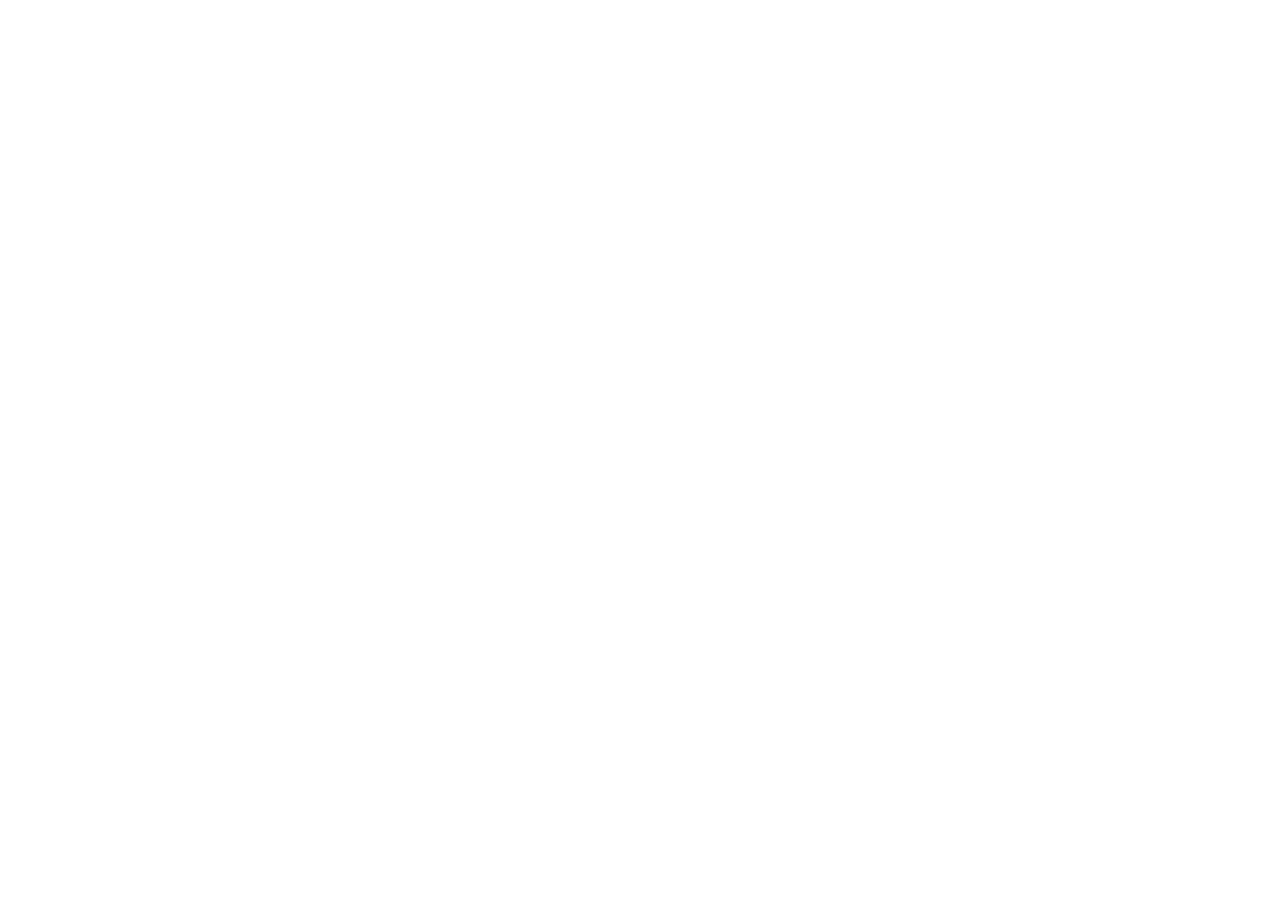
==== index.html @ 96f39796 "criação da página pricipal" ====
<!DOCTYPE html>
<html lang="pt-br">
<head>
    <meta charset="UTF-8">
    <meta name="viewport" content="width=device-width, initial-scale=1.0">
    <link rel="shortcut icon" href="favicon.ico" type="image/x-icon">
    <title>Projeto redes sociais</title>
</head>
<body>
    
</body>
</html>
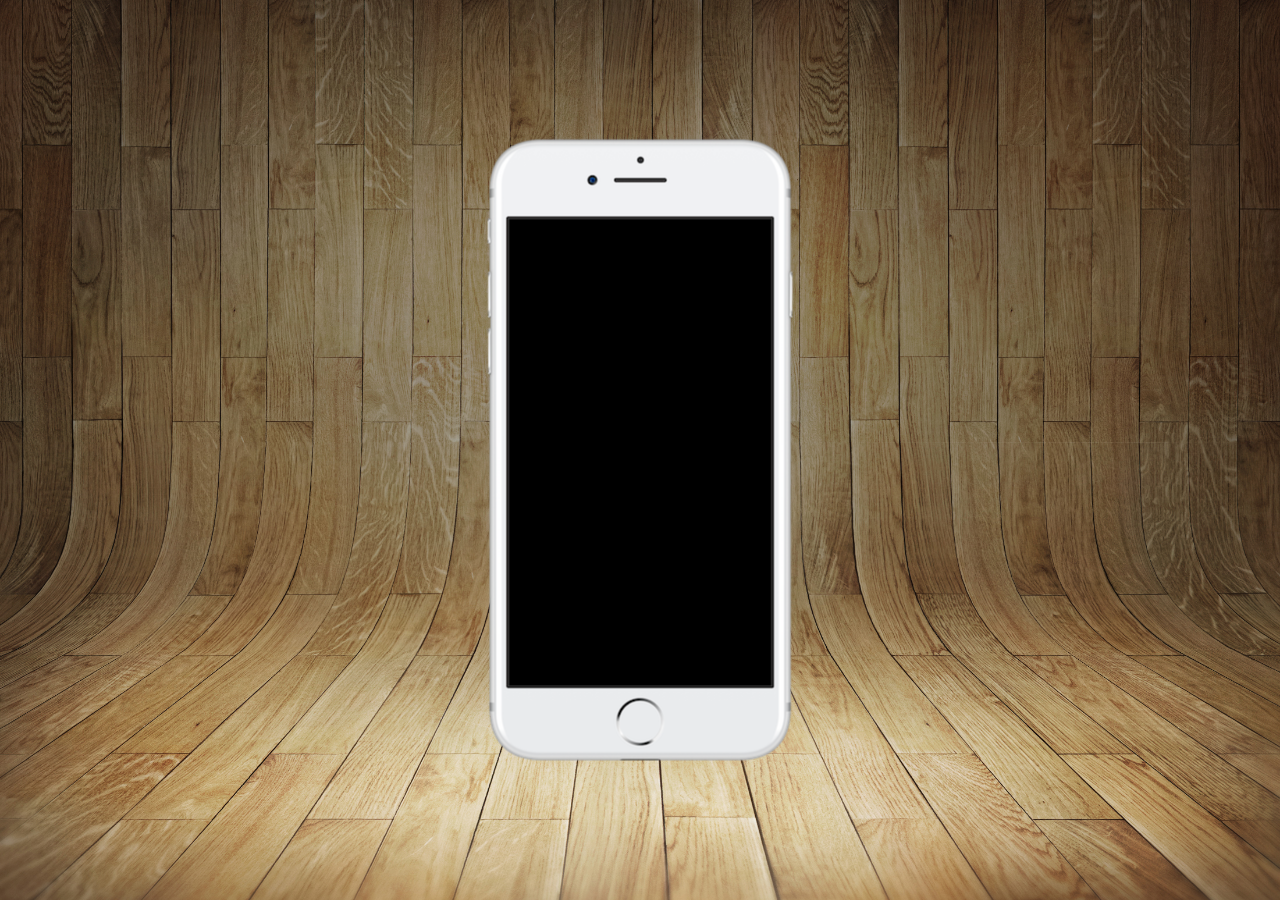
==== commit 791798b7: "atualização 01" ====
--- a/index.html
+++ b/index.html
@@ -4,9 +4,17 @@
     <meta charset="UTF-8">
     <meta name="viewport" content="width=device-width, initial-scale=1.0">
     <link rel="shortcut icon" href="favicon.ico" type="image/x-icon">
+    <link rel="stylesheet" href="estilos/style.css">
     <title>Projeto redes sociais</title>
 </head>
 <body>
-    
+    <main>
+        <section id="telefone">
+
+        </section>
+        <section id="redes-sociais">
+
+        </section>
+    </main>
 </body>
 </html>--- a/estilos/style.css
+++ b/estilos/style.css
@@ -0,0 +1,36 @@
+@charset "UTF-8";
+
+* {
+    margin: 0px;
+    padding: 0px;
+    font-family: Arial, Helvetica, sans-serif;
+}
+
+html,body {
+    height: 100vh;
+    width: 100vw;
+    background-color: black;
+}
+
+body {
+    background: url(../imagens/fundo-madeira.jpg) no-repeat;
+    background-size: cover;
+    background-attachment: fixed;
+}
+
+main {
+    height: 100vh;
+    position: relative;
+    
+}
+
+section#telefone {
+    position: absolute;
+    top: 50%;
+    left: 50%;
+    transform: translate(-50%, -50%);
+
+    height: 627px;
+    width: 311px;
+    background: url(../imagens/frame-iphone.png) no-repeat;
+}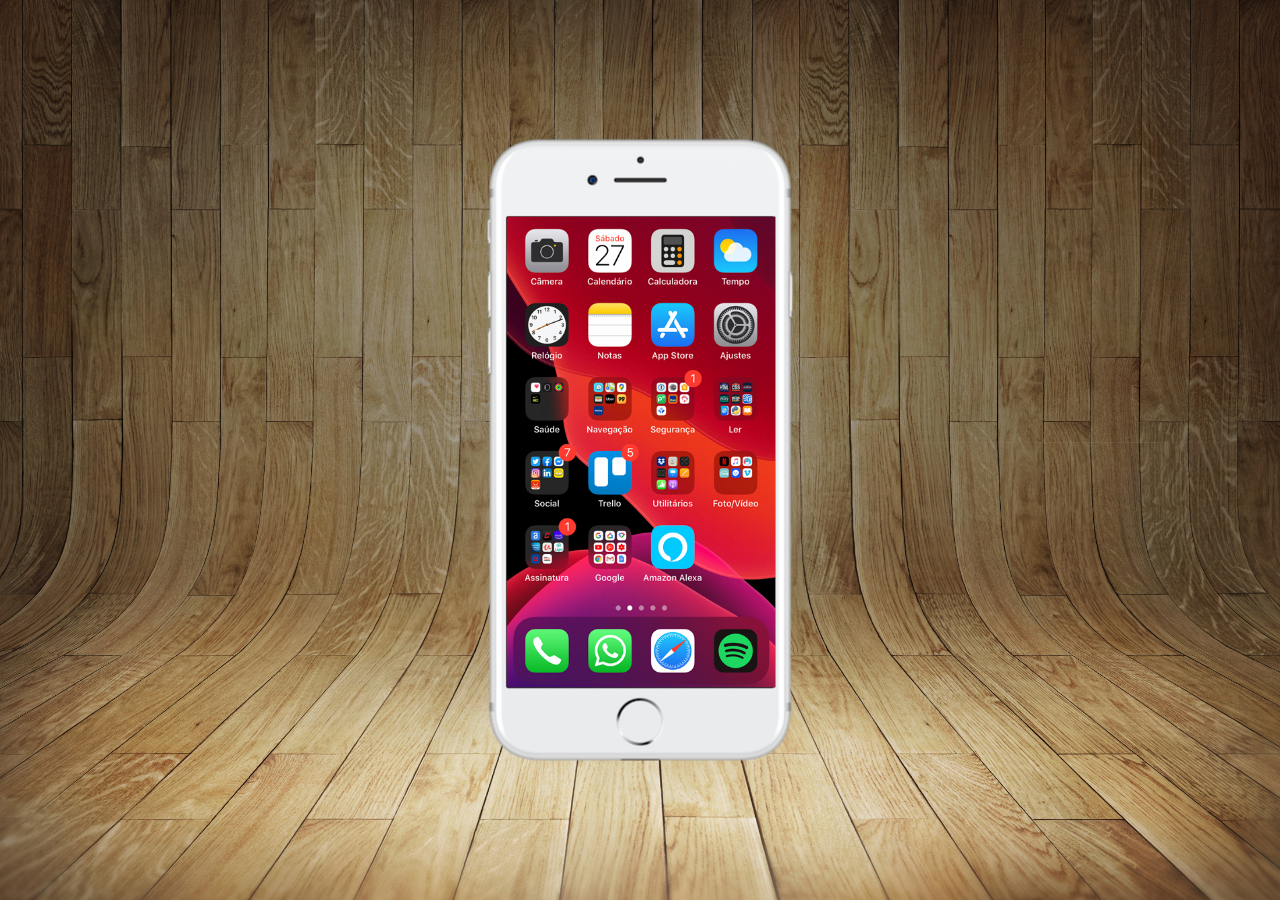
==== commit 00f03778: "exercicio de iframe" ====
--- a/index.html
+++ b/index.html
@@ -10,7 +10,7 @@
 <body>
     <main>
         <section id="telefone">
-
+            <iframe src="home.html" name="tela" id="tela" frameborder="0"></iframe>
         </section>
         <section id="redes-sociais">
 
--- a/estilos/style.css
+++ b/estilos/style.css
@@ -33,4 +33,12 @@
     height: 627px;
     width: 311px;
     background: url(../imagens/frame-iphone.png) no-repeat;
+}
+
+iframe#tela {
+    position: relative;
+    top: 80px;
+    left: 22px;
+    width: 269px;
+    height: 471px;
 }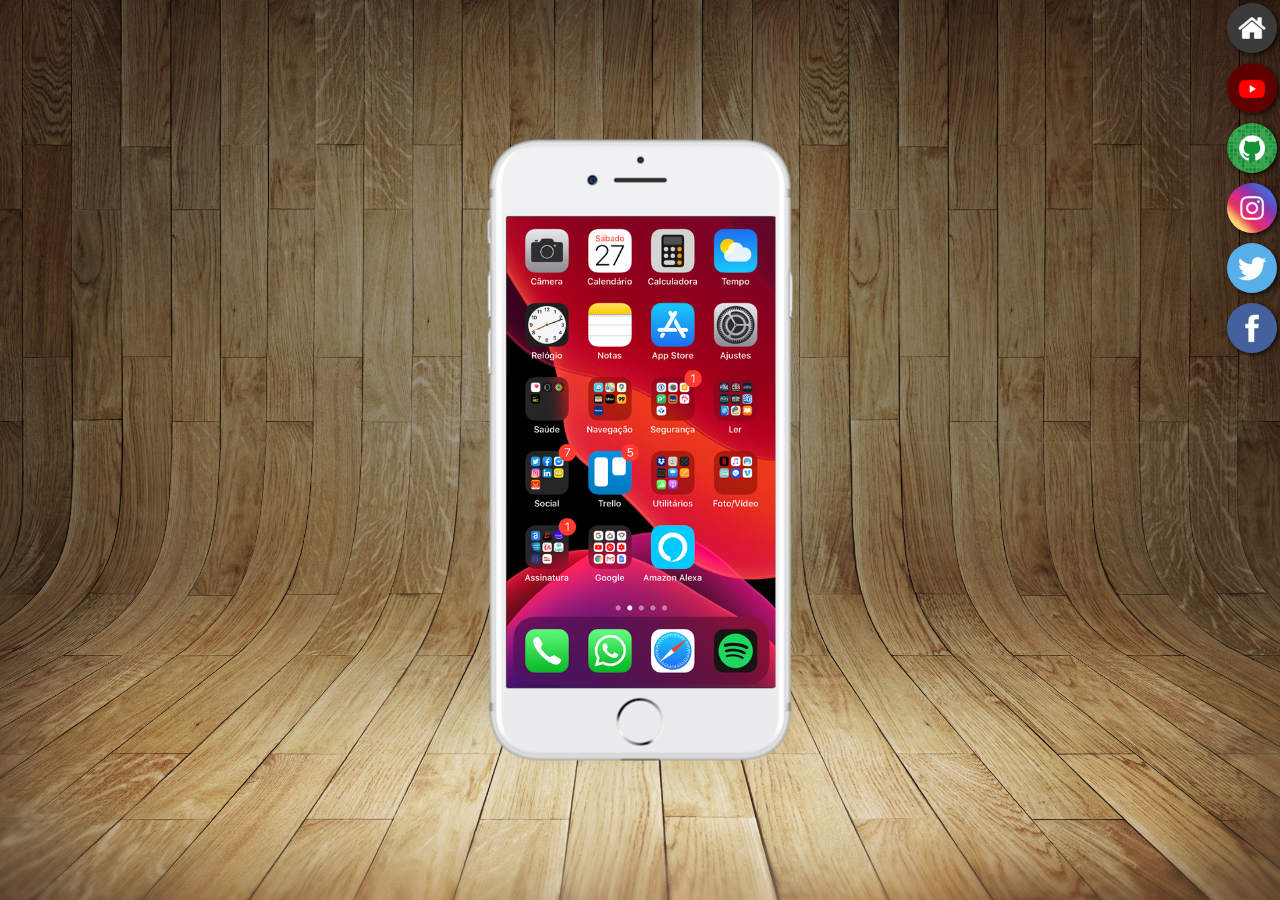
==== commit b581876c: "botões locais" ====
--- a/index.html
+++ b/index.html
@@ -13,7 +13,12 @@
             <iframe src="home.html" name="tela" id="tela" frameborder="0"></iframe>
         </section>
         <section id="redes-sociais">
-
+            <a href="#" target="tela"><img src="imagens/logo-home.jpg" alt="Home"></a><br>
+            <a href="#" target="tela"><img src="imagens/logo-youtube.jpg" alt="Home"></a><br>
+            <a href="#" target="tela"><img src="imagens/logo-github.jpg" alt="Home"></a><br>
+            <a href="#" target="tela"><img src="imagens/logo-instagram.jpg" alt="Home"></a><br>
+            <a href="#" target="tela"><img src="imagens/logo-twitter.jpg" alt="Home"></a><br>
+            <a href="#" target="tela"><img src="imagens/logo-facebook.jpg" alt="Home"></a>
         </section>
     </main>
 </body>
--- a/estilos/style.css
+++ b/estilos/style.css
@@ -41,4 +41,23 @@
     left: 22px;
     width: 269px;
     height: 471px;
+}
+
+section#redes-sociais img {
+    width: 50px;
+    margin: 3px;
+    border-radius: 50%;
+    box-shadow: 2px 2px 5px rgba(0, 0, 0, 0.726);
+    box-sizing: border-box;
+}
+
+section#redes-sociais {
+    text-align: right;
+}
+
+section#redes-sociais img:hover {
+    border: 2px solid rgba(0, 0, 0, 0.726);
+    transform: translate(-3px, -3px);
+    box-shadow: 5px 5px 10px black ;
+    transition: transform 1s;
 }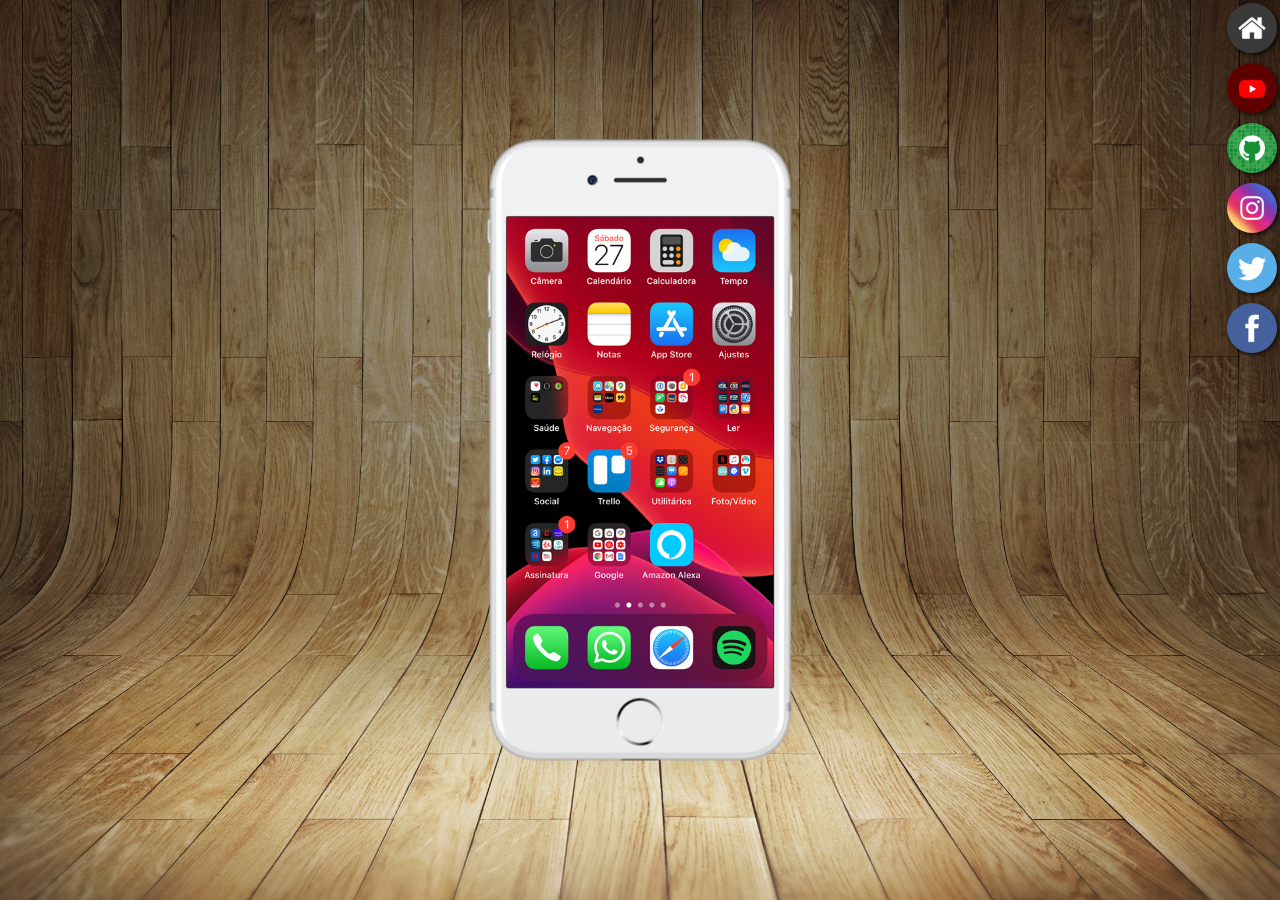
==== commit 595aec5e: "colocando links" ====
--- a/index.html
+++ b/index.html
@@ -13,12 +13,12 @@
             <iframe src="home.html" name="tela" id="tela" frameborder="0"></iframe>
         </section>
         <section id="redes-sociais">
-            <a href="#" target="tela"><img src="imagens/logo-home.jpg" alt="Home"></a><br>
-            <a href="#" target="tela"><img src="imagens/logo-youtube.jpg" alt="Home"></a><br>
-            <a href="#" target="tela"><img src="imagens/logo-github.jpg" alt="Home"></a><br>
-            <a href="#" target="tela"><img src="imagens/logo-instagram.jpg" alt="Home"></a><br>
+            <a href="home.html" target="tela"><img src="imagens/logo-home.jpg" alt="Home"></a><br>
+            <a href="youtube.html" target="tela"><img src="imagens/logo-youtube.jpg" alt="Home"></a><br>
+            <a href="github.html" target="tela"><img src="imagens/logo-github.jpg" alt="Home"></a><br>
+            <a href="instagram.html" target="tela"><img src="imagens/logo-instagram.jpg" alt="Home"></a><br>
             <a href="#" target="tela"><img src="imagens/logo-twitter.jpg" alt="Home"></a><br>
-            <a href="#" target="tela"><img src="imagens/logo-facebook.jpg" alt="Home"></a>
+            <a href="facebook.html" target="tela"><img src="imagens/logo-facebook.jpg" alt="Home"></a>
         </section>
     </main>
 </body>
--- a/estilos/style.css
+++ b/estilos/style.css
@@ -39,7 +39,7 @@
     position: relative;
     top: 80px;
     left: 22px;
-    width: 269px;
+    width: 267px;
     height: 471px;
 }
 
